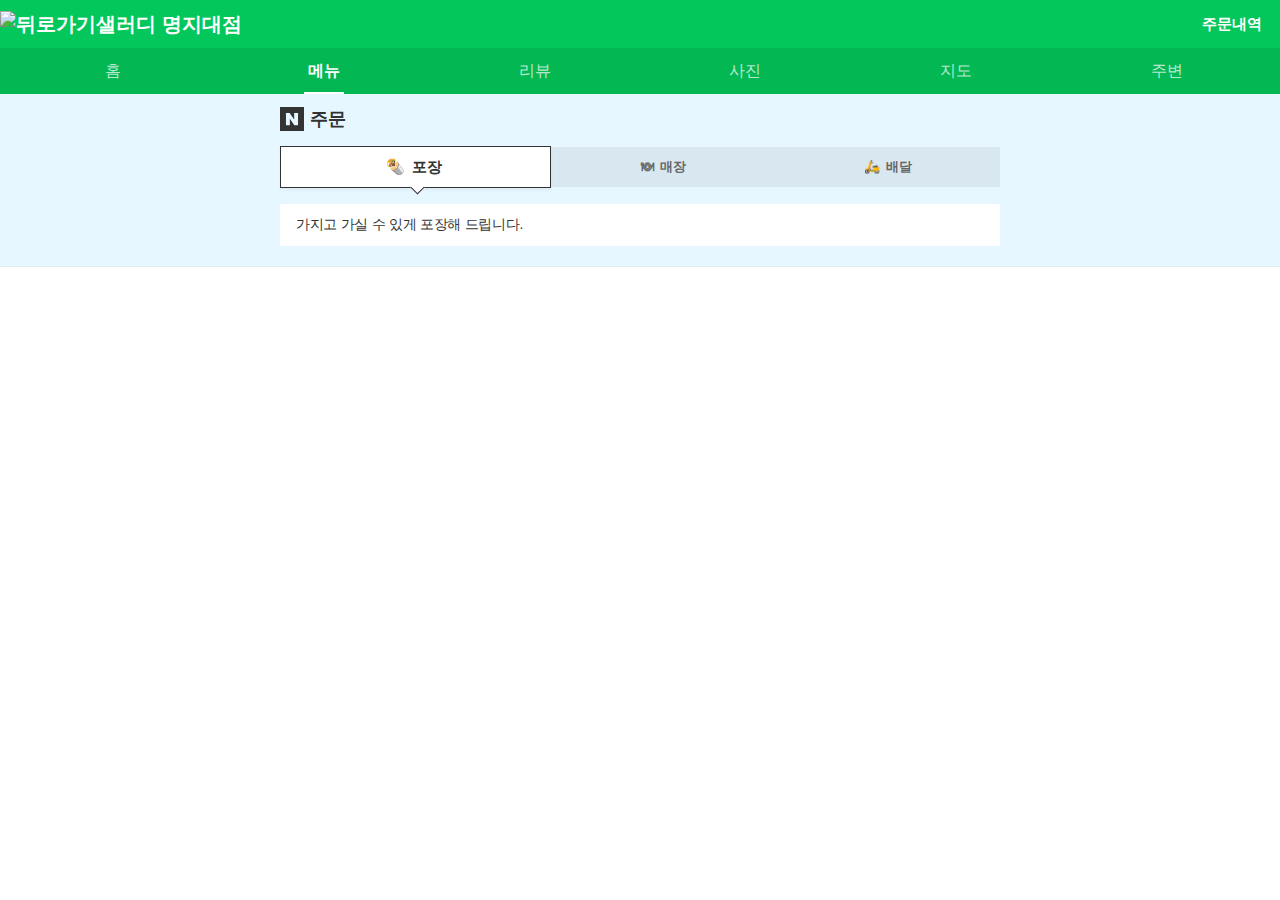
==== docs/index.html @ 297b605b "주문분류 page" ====
<!DOCTYPE html>
<html lang="en">
<head>
    <meta charset="UTF-8">
    <meta http-equiv="X-UA-Compatible" content="IE=edge">
    <meta name="viewport" content="width=device-width, initial-scale=1.0">
    <title>Naver Order</title>
    <link rel="stylesheet" href="../assets/css/styles.css">
</head>
<body>
    <div class="container">
        <!-- 고정헤더영역 -->
        <header class="header-area">
            <div class="place-header" role="banner">
                <h1 class="title">
                    <a href="#" class="link-back">
                        <img src="../assets/images/ico-back.svg" alt="뒤로가기">
                    </a>
                    샐러디 명지대점</h1>
                <a href="#" class="my-orders">주문내역</a>
            </div>
            <div class="place-tab scroll-x" role="tablist">
                <div class="tab-inner">
                    <a href="#" class="tab" role="tab"><span class="txt">홈</span></a>
                    <a href="#" class="tab is-active" role="tab"><span class="txt">메뉴</span></a>
                    <a href="#" class="tab" role="tab"><span class="txt">리뷰</span></a>
                    <a href="#" class="tab" role="tab"><span class="txt">사진</span></a>
                    <a href="#" class="tab" role="tab"><span class="txt">지도</span></a>
                    <a href="#" class="tab" role="tab"><span class="txt">주변</span></a>
                </div>
            </div>
        </header>
        <!-- // 고정헤더영역 -->

        <!-- 주문정보영역 -->
        <div class="order-info-area">
            <div class="common-inner">
                <div class="info-main">
                    <div class="info-main-title">
                        <div class="title">
                            <svg viewBox="0 0 18 18" class="ico-n-logo">
                                <path fill-rule="evenodd" fill="currentColor"
                                d="M18 0v18H0V0h18zM7.255 4.582H4.473v9.054h2.915V8.79l3.357 4.846h2.782V4.582h-2.915v4.846L7.255 4.582z">
                              </path>
                            </svg>
                            주문
                        </div>
                    </div>

                    <!-- 주문분류 -->
                    <div class="tab-switch-box" role="tablist">
                        <a href="#" class="tab-switch is-active" role="tab">🌯&nbsp;&nbsp;포장<img src="../assets/images/ico-check.svg" alt="" class="ico-check" aria-hidden="true"></a>
                        <a href="#" class="tab-switch" role="tab">🍽&nbsp;&nbsp;매장<img src="../assets/images/ico-check.svg" alt="" class="ico-check" aria-hidden="true"></a>
                        <a href="#" class="tab-switch" role="tab">🛵&nbsp;&nbsp;배달<img src="../assets/images/ico-check.svg" alt="" class="ico-check" aria-hidden="true"></a>
                    </div>

                    <div class="info-main-notice">
                        가지고 가실 수 있게 포장해 드립니다.
                    </div>
                    <div class="info-main-notice alert hidden">
                        <svg aria-hidden="true" class="ico-clock" viewBox="0 0 13 13" width="13" height="13" fill="none" xmlns="http://www.w3.org/2000/svg">
                            <path fill="currentColor" d="M6.5 0a6.5 6.5 0 110 13 6.5 6.5 0 010-13zm0 1a5.5 5.5 0 100 11 5.5 5.5 0 000-11zm.492 1.137v4.157l2.792 2.674-.692.722-3.1-2.97V2.137h1z"></path>
                        </svg>
                        지금은 주문을 받을 수 없습니다.
                    </div>

                        
                    </div>
                    <!-- // 주문 분류 -->
                </div>
            </div>
        </div>
        <!-- // 주문정보영역 -->
        
    </div>
    
    <div class="dimmed-layer hidden"></div>
    <!-- 주문타입선택팝업 -->
    <div class="order-type-popup hidden">
        <p class="title">어디서 드시나요?</p>
        <div class="type-list">
            <a href="#" class="type-item">
                <svg class="icon" xmlns="http://www.w3.org/2000/svg" viewBox="0 0 512 512" width="512" height="512">
                    <path fill="currentColor"
                    d="M232,359.6V264a8,8,0,0,0-8-8c-48.86,0-55.71,83.833-55.978,87.4a8,8,0,0,0,4.4,7.754L184,356.944v2.66l-6.2,62.008A24,24,0,0,0,201.68,448h12.64A24,24,0,0,0,238.2,421.612ZM184.549,339.33a175.605,175.605,0,0,1,7.365-33.019c6.148-18.091,14.226-29.1,24.086-32.853V352H200a8,8,0,0,0-4.422-7.155Zm35.7,90.038A7.91,7.91,0,0,1,214.32,432H201.68a8,8,0,0,1-7.961-8.8L199.24,368h17.52l5.521,55.2A7.908,7.908,0,0,1,220.252,429.368Z" />
                    <path fill="currentColor"
                    d="M488,8H424a8,8,0,0,0-8,8v8H248.982a43.35,43.35,0,0,0-20.7,5.278L149.959,72H56c-13.458,0-24,14.056-24,32,0,16.748,9.185,30.1,21.351,31.811l-36.068,122.1c-.032.109-.062.219-.09.328a40.073,40.073,0,0,0-1.193,9.7V496a8,8,0,0,0,8,8H384a8,8,0,0,0,8-8V268.608a39.933,39.933,0,0,0-1.626-11.287L357.042,143.993A43.281,43.281,0,0,0,399.881,104H416v16a8,8,0,0,0,8,8h64a8,8,0,0,0,8-8V16A8,8,0,0,0,488,8ZM48,104c0-9.767,4.738-16,8-16H284.687l-32,32H56C52.738,120,48,113.767,48,104ZM297.193,258.24a40.073,40.073,0,0,0-1.193,9.7V488H32V267.939a24.077,24.077,0,0,1,.679-5.668L69.978,136H238.213a35.245,35.245,0,0,0,51.9,45.826L328.6,151.889,297.283,257.912C297.251,258.021,297.221,258.131,297.193,258.24ZM344,467.314,364.686,488H323.314Zm31.025-205.475a23.947,23.947,0,0,1,.975,6.769V476.686l-24-24V280a8,8,0,0,0-16,0V452.687l-24,24V267.939a24.077,24.077,0,0,1,.679-5.668l31.3-105.976ZM416,88H396.773A12.788,12.788,0,0,0,384,100.773,27.258,27.258,0,0,1,356.773,128H337.107a11.282,11.282,0,0,0-6.892,2.365L280.288,169.2a19.226,19.226,0,0,1-25.4-28.771l54.768-54.769A8,8,0,0,0,304,72H183.374l52.571-28.676A27.3,27.3,0,0,1,248.982,40H416Zm64,24H432V24h48Z" />
                    <path fill="currentColor"
                    d="M160,264a8,8,0,0,0-16,0v24H128V264a8,8,0,0,0-16,0v24H96V264a8,8,0,0,0-16,0v32h.015a7.974,7.974,0,0,0,.83,3.578l15.019,30.039L89.245,422.29A24,24,0,0,0,113.184,448h13.632a24,24,0,0,0,23.939-25.71l-6.619-92.673,15.019-30.039a7.974,7.974,0,0,0,.83-3.578H160Zm-20.944,40-8,16H108.944l-8-16Zm-6.384,125.451A7.919,7.919,0,0,1,126.816,432H113.184a8,8,0,0,1-7.98-8.569L111.449,336h17.1l6.245,87.431A7.919,7.919,0,0,1,132.672,429.451Z" />
                </svg>
                <p class="desc">포장해서 가져갈게요</p>
                <span class="btn-selection">선택</span>        
            </a>
            <a href="#" class="type-item">
                <svg class="icon" height="637pt" viewBox="-20 -46 637.33396 637" width="637pt"
                    xmlns="http://www.w3.org/2000/svg">
                    <path fill="currentColor"
                        d="m587.648438 98.503906c-6.167969-.769531-11.789063 3.605469-12.558594 9.765625l-23.769532 190.148438h-87.714843l-11.589844-65.710938c-.945313-5.375-5.617187-9.296875-11.078125-9.296875h-283.75c-5.449219 0-10.117188 3.90625-11.074219 9.273438l-11.738281 65.726562h-88.191406l-23.769532-190.140625c-.769531-6.164062-6.394531-10.535156-12.558593-9.765625-6.164063.769532-10.539063 6.394532-9.7656252 12.558594l25.0000002 200c.703125 5.628906 5.488281 9.855469 11.160156 9.855469h20.054688l-23.652344 141.898437c-1.019532 6.128906 3.121094 11.921875 9.246094 12.949219 6.132812 1.019531 11.929687-3.121094 12.949218-9.25l24.269532-145.597656h51.25l-34.253907 191.769531c-.765625 4.269531.996094 8.601562 4.515625 11.125l.265625.191406c33.007813 23.65625 77.019531 25.097656 111.503907 3.644532 45.183593 21.308593 97.554687 21.207031 142.660156-.28125 20.160156 10.535156 42.503906 16.226562 65.25 16.621093.800781.015625 1.597656.019531 2.398437.019531 24.015625-.015624 47.660157-5.9375 68.847657-17.25l4.054687-2.167968c4.289063-2.296875 6.617187-7.085938 5.773437-11.875l-33.8125-191.796875h50.820313l24.265625 145.597656c.621094 4 3.34375 7.359375 7.128906 8.796875 3.789063 1.429688 8.050782.722656 11.167969-1.867188 3.113281-2.582031 4.605469-6.640624 3.894531-10.628906l-23.652344-141.898437h20.054688c5.675781 0 10.460938-4.226563 11.164062-9.855469l25-200c.769532-6.164062-3.605468-11.785156-9.765624-12.558594zm-221.085938 409.46875v-144.554687c0-6.210938-5.035156-11.25-11.25-11.25-6.210938 0-11.25 5.039062-11.25 11.25v144.238281c-38.445312 17.84375-82.800781 17.84375-121.25 0v-100.488281c0-6.210938-5.035156-11.25-11.25-11.25-6.210938 0-11.25 5.039062-11.25 11.25v101.488281c-24.6875 15.257812-55.804688 15.523438-80.746094.6875l47.039063-263.425781h264.894531l46.3125 262.625c-35.039062 17.617187-76.390625 17.40625-111.25-.570313zm0 0" />
                    <path fill="currentColor"
                        d="m217.5 208.914062h150c6.214844 0 11.25-5.035156 11.25-11.25-.058594-43.257812-32.113281-79.796874-75-85.488281v-10.507812c0-6.214844-5.035156-11.25-11.25-11.25-6.210938 0-11.25 5.035156-11.25 11.25v10.507812c-42.878906 5.691407-74.941406 42.230469-75 85.488281 0 6.214844 5.039062 11.25 11.25 11.25zm75-75c30.855469.046876 57.265625 22.140626 62.75 52.5h-125.5c5.488281-30.359374 31.894531-52.453124 62.75-52.5zm0 0" />
                    <path fill="currentColor"
                        d="m330 87.167969c6.214844 0 11.25-5.039063 11.25-11.25v-28.75c0-6.210938-5.035156-11.25-11.25-11.25-6.210938 0-11.25 5.039062-11.25 11.25v28.75c0 6.210937 5.039062 11.25 11.25 11.25zm0 0" />
                    <path fill="currentColor"
                        d="m278.75 65.917969c6.214844 0 11.25-5.039063 11.25-11.25v-45c0-6.210938-5.035156-11.25-11.25-11.25-6.210938 0-11.25 5.039062-11.25 11.25v45c0 6.210937 5.039062 11.25 11.25 11.25zm0 0" />
                    <path fill="currentColor"
                        d="m231.25 95.917969c6.214844 0 11.25-5.039063 11.25-11.25v-23.75c0-6.210938-5.035156-11.25-11.25-11.25-6.210938 0-11.25 5.039062-11.25 11.25v23.75c0 6.210937 5.039062 11.25 11.25 11.25zm0 0" />
                </svg>
                <p class="desc">매장에서 먹고갈게요</p>
                <span class="btn-selection">선택</span>        
            </a>
        </div>
    </div>
    <!-- // 주문타입선택팝업 -->
</body>
</html>
---- assets/css/styles.css ----
body {
  min-width: 320px;
  line-height: normal;
  font-size: 14px;
  color: #000;
  scroll-behavior: smooth;
  -webkit-font-smoothing: antialiased;
  -moz-osx-font-smoothing: grayscale;
}

body,
input,
textarea,
select,
table,
button,
code {
  font-family: -apple-system, BlinkMacSystemFont, helvetica, Apple SD Gothic Neo, sans-serif;
  font-size: 16px;
}

*,
*::before,
*::after {
  -webkit-box-sizing: border-box;
          box-sizing: border-box;
  margin: 0;
  padding: 0;
  -webkit-tap-highlight-color: rgba(0, 0, 0, 0);
}

.hidden,
[hidden] {
  display: none !important;
}

ul,
ol,
li {
  list-style: none;
}

a {
  color: inherit;
  cursor: pointer;
  text-decoration: none;
}

a:hover, a:focus {
  text-decoration: none;
}

button {
  border: 0;
  background-color: transparent;
  cursor: pointer;
}

button:disabled {
  cursor: not-allowed;
}

select,
input,
textarea,
button {
  -webkit-appearance: none;
}

input[type="number"] {
  -moz-appearance: textfield;
}

input:disabled {
  background-color: rgba(255, 255, 255, 0);
  cursor: not-allowed;
}

select {
  border: 0;
  background-color: transparent;
  cursor: pointer;
}

select::-ms-expand {
  display: none;
}

input,
textarea {
  font-size: inherit;
  border: 0;
}

input::-webkit-input-placeholder,
textarea::-webkit-input-placeholder {
  /* Chrome, Safari, Firefox */
  color: #444;
  opacity: 1;
}

input:-ms-input-placeholder,
textarea:-ms-input-placeholder {
  /* Chrome, Safari, Firefox */
  color: #444;
  opacity: 1;
}

input::-ms-input-placeholder,
textarea::-ms-input-placeholder {
  /* Chrome, Safari, Firefox */
  color: #444;
  opacity: 1;
}

input::placeholder,
textarea::placeholder {
  /* Chrome, Safari, Firefox */
  color: #444;
  opacity: 1;
}

input:-ms-input-placeholder,
textarea:-ms-input-placeholder {
  /* IE, Edge */
  color: #444;
  opacity: 1;
}

input[readonly]::-webkit-input-placeholder, input:disabled::-webkit-input-placeholder,
textarea[readonly]::-webkit-input-placeholder,
textarea:disabled::-webkit-input-placeholder {
  /* Chrome, Safari, Firefox */
  color: rgba(0, 0, 0, 0.2);
  opacity: 1;
}

input[readonly]:-ms-input-placeholder, input:disabled:-ms-input-placeholder,
textarea[readonly]:-ms-input-placeholder,
textarea:disabled:-ms-input-placeholder {
  /* Chrome, Safari, Firefox */
  color: rgba(0, 0, 0, 0.2);
  opacity: 1;
}

input[readonly]::-ms-input-placeholder, input:disabled::-ms-input-placeholder,
textarea[readonly]::-ms-input-placeholder,
textarea:disabled::-ms-input-placeholder {
  /* Chrome, Safari, Firefox */
  color: rgba(0, 0, 0, 0.2);
  opacity: 1;
}

input[readonly]::placeholder, input:disabled::placeholder,
textarea[readonly]::placeholder,
textarea:disabled::placeholder {
  /* Chrome, Safari, Firefox */
  color: rgba(0, 0, 0, 0.2);
  opacity: 1;
}

input[readonly]:-ms-input-placeholder, input:disabled:-ms-input-placeholder,
textarea[readonly]:-ms-input-placeholder,
textarea:disabled:-ms-input-placeholder {
  /* IE, Edge */
  color: rgba(0, 0, 0, 0.2);
  opacity: 1;
}

input::-ms-clear, input::-ms-reveal,
textarea::-ms-clear,
textarea::-ms-reveal {
  /* IE, Edge */
  display: none;
}

input::-webkit-inner-spin-button, input::-webkit-outer-spin-button,
textarea::-webkit-inner-spin-button,
textarea::-webkit-outer-spin-button {
  -webkit-appearance: none;
}

.screen-out {
  position: absolute;
  width: 0;
  height: 0;
  line-height: 0;
  overflow: hidden;
  text-indent: -9999px;
}

.scroll-x {
  overflow-x: auto;
  overflow-y: hidden;
  white-space: nowrap;
  -webkit-overflow-scrolling: touch;
  -ms-overflow-style: none;
  scrollbar-width: none;
}

.scroll-x::-webkit-scrollbar {
  display: none;
}

.dimmed-layer {
  position: fixed;
  top: 0;
  left: 0;
  right: 0;
  bottom: 0;
  background-color: rgba(0, 0, 0, 0.8);
  z-index: 9999;
}

.order-type-popup {
  position: fixed;
  bottom: 0;
  left: 0;
  right: 0;
  background-color: #fff;
  padding: 30px 0 40px;
  text-align: center;
  z-index: 10000;
  border-radius: 16px 16px 0px 0px;
}

.order-type-popup .title {
  font-size: 20px;
  font-weight: 700;
  color: #000;
}

.order-type-popup .type-list {
  display: -webkit-box;
  display: -ms-flexbox;
  display: flex;
  margin-top: 32px;
}

.order-type-popup .type-item {
  -webkit-box-flex: 1;
      -ms-flex: 1;
          flex: 1;
}

.order-type-popup .type-item + .type-item {
  border-left: 1px solid #f2f2f2;
}

.order-type-popup .icon {
  width: 100px;
  height: auto;
  color: #03c75a;
}

.order-type-popup .desc {
  margin-top: 8px;
  font-size: 15px;
  line-height: 1.5;
  font-weight: 600;
  color: #000;
}

.order-type-popup .btn-selection {
  display: inline-block;
  margin-top: 10px;
  padding: 6px 18px;
  font-size: 16px;
  font-weight: 700;
  border-radius: 28px;
  background-color: #424242;
  color: #fff;
}

.header-area {
  position: fixed;
  top: 0;
  left: 0;
  width: 100%;
  background-color: #03c75a;
  color: #fff;
  z-index: 5000;
}

.header-area .place-header {
  display: -webkit-box;
  display: -ms-flexbox;
  display: flex;
  -webkit-box-pack: justify;
      -ms-flex-pack: justify;
          justify-content: space-between;
  -webkit-box-align: center;
      -ms-flex-align: center;
          align-items: center;
  height: 48px;
}

.header-area .place-header .title {
  display: -webkit-box;
  display: -ms-flexbox;
  display: flex;
  -webkit-box-align: center;
      -ms-flex-align: center;
          align-items: center;
  font-size: 20px;
  font-weight: 600;
}

.header-area .place-header .link-back {
  display: -webkit-box;
  display: -ms-flexbox;
  display: flex;
}

.header-area .place-header .my-orders {
  padding-right: 18px;
  font-size: 15px;
  font-weight: 700;
}

.header-area .place-tab {
  display: -webkit-box;
  display: -ms-flexbox;
  display: flex;
  height: 46px;
  background-color: #03b753;
}

.header-area .place-tab .tab-inner {
  display: -webkit-box;
  display: -ms-flexbox;
  display: flex;
  -webkit-box-pack: justify;
      -ms-flex-pack: justify;
          justify-content: space-between;
  padding: 0 8px;
  -webkit-box-align: center;
      -ms-flex-align: center;
          align-items: center;
  width: 100%;
}

.header-area .place-tab .tab-inner .tab {
  -webkit-box-flex: 1;
      -ms-flex: 1;
          flex: 1;
  padding: 0 12px;
  font-size: 16px;
  text-align: center;
  opacity: 0.7;
}

.header-area .place-tab .tab-inner .tab.is-active {
  font-weight: 700;
  opacity: 1;
}

.header-area .place-tab .tab-inner .tab.is-active .txt::after {
  content: '';
  position: absolute;
  bottom: 0;
  left: 0;
  right: 0;
  height: 2px;
  background-color: #fff;
}

.header-area .place-tab .tab-inner .txt {
  position: relative;
  display: inline-block;
  padding: 0px 4px;
  line-height: 46px;
}

.order-info-area {
  padding: 10px 18px 20px;
  border-bottom: 1px solid rgba(0, 0, 0, 0.04);
  background-color: #e7f7ff;
}

.order-info-area .info-main-title {
  line-height: 30px;
}

.order-info-area .title {
  display: -webkit-box;
  display: -ms-flexbox;
  display: flex;
  -webkit-box-align: center;
      -ms-flex-align: center;
          align-items: center;
  font-size: 18px;
  font-weight: 700;
  letter-spacing: -0.3px;
  color: #333;
}

.order-info-area .title .ico-n-logo {
  margin-right: 6px;
  width: 24px;
  height: 24px;
}

.order-info-area .tab-switch-box {
  display: -webkit-box;
  display: -ms-flexbox;
  display: flex;
  -webkit-box-align: center;
      -ms-flex-align: center;
          align-items: center;
  margin-top: 12px;
}

.order-info-area .tab-switch-box .tab-switch {
  -webkit-box-flex: 1;
      -ms-flex: 1;
          flex: 1;
  background-color: rgba(0, 0, 0, 0.06);
  line-height: 40px;
  font-size: 13px;
  font-weight: 700;
  color: #666;
  text-align: center;
  letter-spacing: -0.3px;
}

.order-info-area .tab-switch-box .tab-switch.is-active {
  position: relative;
  -webkit-box-flex: 1.2;
      -ms-flex-positive: 1.2;
          flex-grow: 1.2;
  border: 1px solid #333;
  background-color: #fff;
  font-size: 15px;
  color: #333;
  -webkit-box-shadow: 0 2px 3px 0 rgba(0, 0, 0, 0.05);
          box-shadow: 0 2px 3px 0 rgba(0, 0, 0, 0.05);
}

.order-info-area .tab-switch-box .tab-switch.is-active::after {
  content: '';
  position: absolute;
  bottom: -9px;
  width: 10px;
  height: 10px;
  border: 1px solid;
  border-width: 0 1px 1px 0;
  -webkit-transform: rotate(45deg) translateX(-50%);
          transform: rotate(45deg) translateX(-50%);
  left: 50%;
  background-color: #fff;
}

.order-info-area .tab-switch-box .tab-switch.is-active .ico-check {
  display: inline-block;
  vertical-align: middle;
  margin-left: 4px;
}

.order-info-area .tab-switch-box .ico-check {
  display: none;
}

.info-main-notice {
  display: -webkit-box;
  display: -ms-flexbox;
  display: flex;
  -webkit-box-align: center;
      -ms-flex-align: center;
          align-items: center;
  margin-top: 16px;
  padding: 12px 16px;
  border-radius: 2px;
  background-color: #fff;
  font-size: 14px;
  letter-spacing: -0.3px;
  color: #333;
}

.info-main-notice.alert {
  color: #ff3d3b;
  font-weight: 700;
}

.info-main-notice .ico-clock {
  margin-right: 6px;
}

.container {
  padding-top: 94px;
}

.common-inner {
  margin: 0 auto;
  max-width: 720px;
}
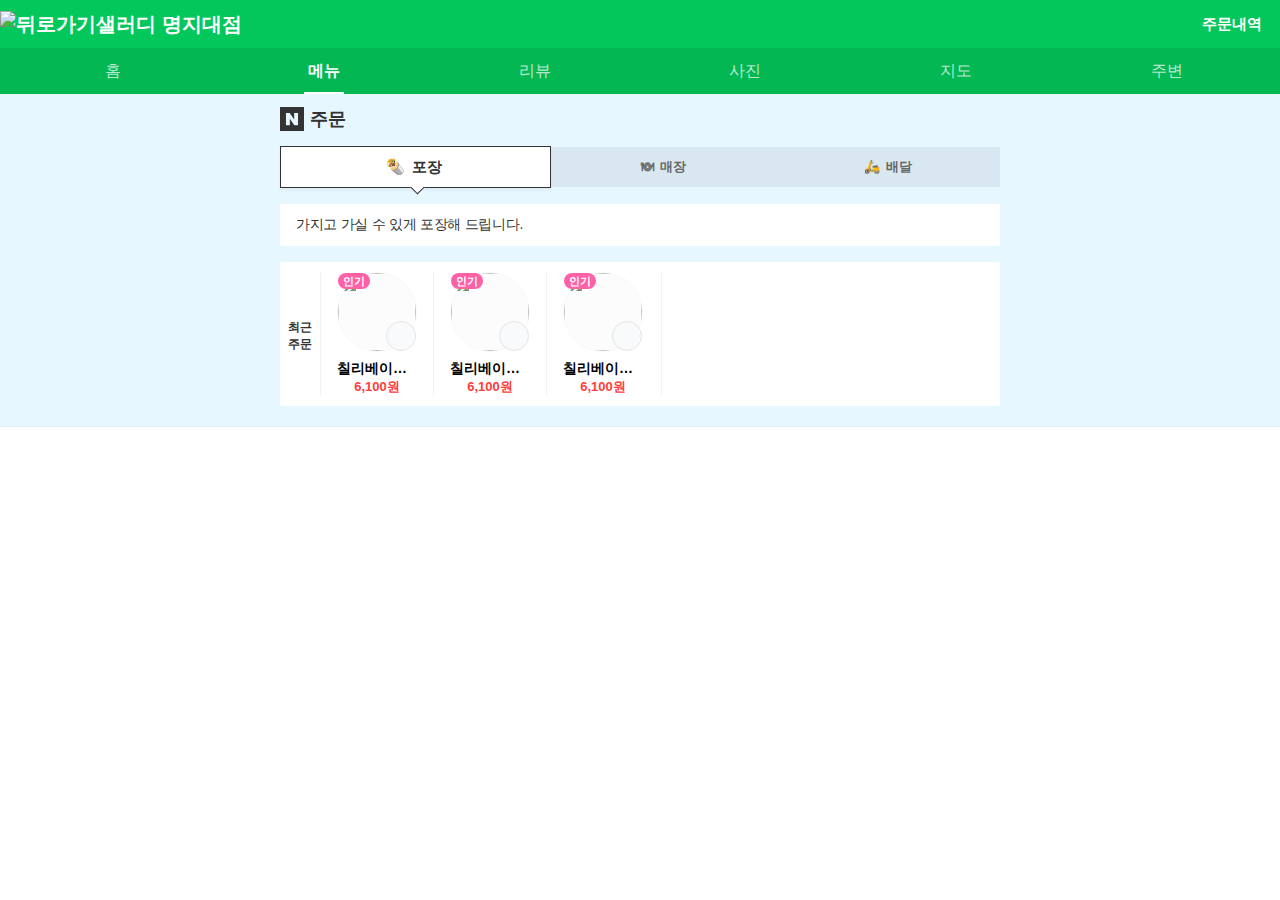
==== commit 56a6448c: "최근 주문 영역" ====
--- a/docs/index.html
+++ b/docs/index.html
@@ -64,9 +64,49 @@
                         지금은 주문을 받을 수 없습니다.
                     </div>
 
-                        
+                    <!-- 최근 주문 내역 -->
+                    <div class="recent-order-area">
+                        <div class="recent-title">
+                            <img src="../assets/images/ico-clock.svg" alt="" class="ico-clock">최근<br>주문
+                        </div>
+                        <div class="recent-menu-area scroll-x">
+                            <ul class="recent-menu-list">
+                                <li class="recent-menu-item is-ordered">
+                                    <div class="menu-image-area">
+                                        <span class="badge-popular">인기</span>
+                                        <img src="https://via.placeholder.com/80" alt="" class="menu-img">
+                                        <span class="badge-cart">
+                                            <img src="../assets//images/ico-cart.svg" alt="" class="ico-cart">
+                                        </span>
+                                    </div>
+                                    <p class="menu-name">칠리베이컨 웜볼ㅇㅇㅇㅇㅇㅇㅇㅇ</p>
+                                    <p class="menu-price">6,100원</p>
+                                </li>
+                                <li class="recent-menu-item is-ordered">
+                                    <div class="menu-image-area">
+                                        <span class="badge-popular">인기</span>
+                                        <img src="https://via.placeholder.com/80" alt="" class="menu-img">
+                                        <span class="badge-cart">
+                                            <img src="../assets//images/ico-cart.svg" alt="" class="ico-cart">
+                                        </span>
+                                    </div>
+                                    <p class="menu-name">칠리베이컨 웜볼</p>
+                                    <p class="menu-price">6,100원</p>
+                                </li>
+                                <li class="recent-menu-item is-ordered">
+                                    <div class="menu-image-area">
+                                        <span class="badge-popular">인기</span>
+                                        <img src="https://via.placeholder.com/80" alt="" class="menu-img">
+                                        <span class="badge-cart">
+                                            <img src="../assets//images/ico-cart.svg" alt="" class="ico-cart">
+                                        </span>
+                                    </div>
+                                    <p class="menu-name">칠리베이컨 웜볼</p>
+                                    <p class="menu-price">6,100원</p>
+                                </li>
+                            </ul>
+                        </div>
                     </div>
-                    <!-- // 주문 분류 -->
                 </div>
             </div>
         </div>
--- a/assets/css/styles.css
+++ b/assets/css/styles.css
@@ -494,3 +494,126 @@
   margin: 0 auto;
   max-width: 720px;
 }
+
+.recent-order-area {
+  display: -webkit-box;
+  display: -ms-flexbox;
+  display: flex;
+  margin-top: 16px;
+  padding: 10px 0;
+  border-radius: 2px;
+  background-color: #fff;
+}
+
+.recent-order-area .recent-title {
+  display: -webkit-box;
+  display: -ms-flexbox;
+  display: flex;
+  -webkit-box-orient: vertical;
+  -webkit-box-direction: normal;
+      -ms-flex-direction: column;
+          flex-direction: column;
+  -ms-flex-negative: 0;
+      flex-shrink: 0;
+  -webkit-box-pack: center;
+      -ms-flex-pack: center;
+          justify-content: center;
+  -webkit-box-align: center;
+      -ms-flex-align: center;
+          align-items: center;
+  padding: 8px;
+  border-right: 1px solid #f2f2f2;
+  line-height: 1.42;
+  font-size: 12px;
+  font-weight: 700;
+  color: #333;
+}
+
+.recent-order-area .recent-title .ico-clock {
+  margin-bottom: 4px;
+  width: 14px;
+}
+
+.recent-order-area .recent-menu-list {
+  display: -webkit-box;
+  display: -ms-flexbox;
+  display: flex;
+}
+
+.recent-order-area .recent-menu-item {
+  -webkit-box-sizing: content-box;
+          box-sizing: content-box;
+  padding-left: 16px;
+  width: 80px;
+  text-align: center;
+}
+
+.recent-order-area .recent-menu-item.is-ordered {
+  padding-right: 16px;
+  border-right: 1px solid #f2f2f2;
+}
+
+.recent-order-area .recent-menu-item:last-child {
+  padding-right: 18px;
+}
+
+.recent-order-area .menu-image-area {
+  position: relative;
+  width: 80px;
+  height: 80px;
+  border: 1px solid #f9f9f9;
+  border-radius: 100%;
+  background-color: rgba(0, 0, 0, 0.01);
+}
+
+.recent-order-area .badge-popular {
+  position: absolute;
+  top: 0;
+  left: 0;
+  padding: 0 5px;
+  border-radius: 10px;
+  line-height: 16px;
+  font-weight: 700;
+  background-color: #ff61a7;
+  color: #fff;
+  font-size: 11px;
+}
+
+.recent-order-area .menu-img {
+  width: 100%;
+  height: 100%;
+  border-radius: 100%;
+}
+
+.recent-order-area .badge-cart {
+  position: absolute;
+  bottom: 0;
+  right: 0;
+  padding: 6px;
+  border: 1px solid #e5e5e5;
+  border-radius: 100%;
+  display: -webkit-box;
+  display: -ms-flexbox;
+  display: flex;
+  background-color: #f8fafb;
+}
+
+.recent-order-area .ico-cart {
+  width: 16px;
+  height: 16px;
+}
+
+.recent-order-area .menu-name {
+  margin-top: 8px;
+  font-weight: 600;
+  font-size: 14px;
+  text-overflow: ellipsis;
+  white-space: nowrap;
+  overflow: hidden;
+}
+
+.recent-order-area .menu-price {
+  font-size: 13px;
+  font-weight: 700;
+  color: #ff3d3b;
+}
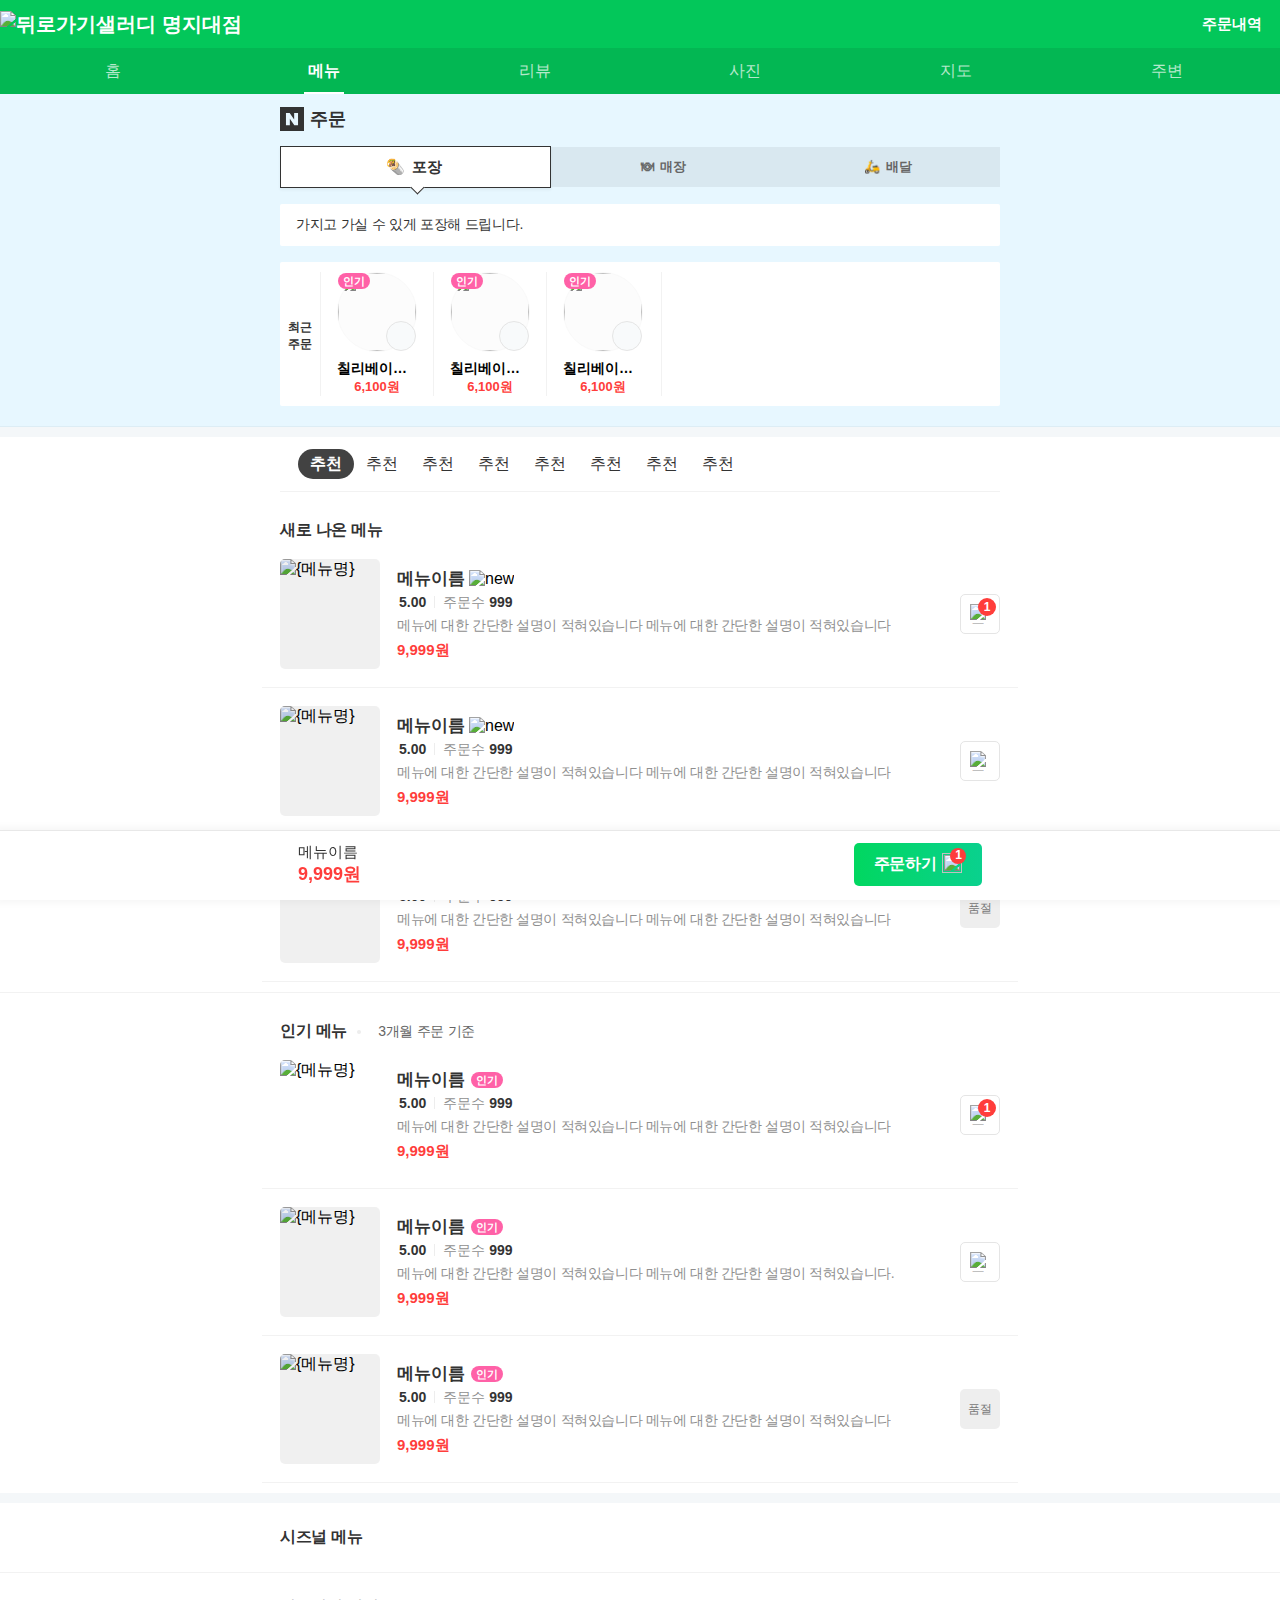
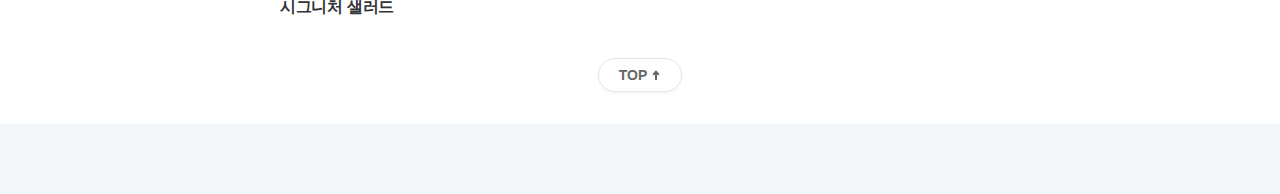
==== commit 0155706f: "담은메뉴영역 & go-to-top btn" ====
--- a/docs/index.html
+++ b/docs/index.html
@@ -111,7 +111,373 @@
             </div>
         </div>
         <!-- // 주문정보영역 -->
-        
+
+        <!-- 메뉴카테고리영역 -->
+        <div class="menu-category-area">
+            <div class="common-inner">
+                <ul class="category-list scroll-x">
+                    <li class="category-item"><a href="#" class="category-tab is-active">추천</a></li>
+                    <li class="category-item"><a href="#" class="category-tab">추천</a></li>
+                    <li class="category-item"><a href="#" class="category-tab">추천</a></li>
+                    <li class="category-item"><a href="#" class="category-tab">추천</a></li>
+                    <li class="category-item"><a href="#" class="category-tab">추천</a></li>
+                    <li class="category-item"><a href="#" class="category-tab">추천</a></li>
+                    <li class="category-item"><a href="#" class="category-tab">추천</a></li>
+                    <li class="category-item"><a href="#" class="category-tab">추천</a></li>
+                </ul>
+            </div>
+        </div>
+        <!-- // 메뉴카테고리영역 -->
+
+        <!-- 메뉴리스트영역 -->
+        <div class="menu-list-area new">
+            <div class="common-inner">
+                <div class="menu-category">
+                    <p class="title">새로 나온 메뉴</p>
+                </div>
+                <ul class="menu-list">
+                    <li class="menu-item">
+                        <a href="./detail.html" class="menu-detail">
+                            <div class="menu-img-area">
+                                <img src="https://via.placeholder.com/100x110/ffffff/0000000" alt="{메뉴명}" class="menu-img" width="100" height="110">
+                            </div>
+                            <div class="menu-info-area">
+                                <p class="menu-name-group">
+                                    <span class="menu-name">메뉴이름</span>
+                                    <img src="../assets/images/ico-new.svg" alt="new" class="ico-new">
+                                </p>
+                                <div class="menu-info-group">
+                                    <span class="menu-grade"><img class="ico-star" src="../assets/images/ico-star.svg" alt="">5.00</span>
+                                    <span class="menu-number-of-order">주문수<em>999</em></span>
+                                </div>
+                                <p class="menu-desc">메뉴에 대한 간단한 설명이 적혀있습니다 메뉴에 대한 간단한 설명이 적혀있습니다</p>
+                                <p class="menu-price">9,999원</p>
+                            </div>
+                        </a>
+                        <a href="#" class="btn-cart">
+                            <img class="ico-cart" src="../assets/images/ico-cart-fill-green.svg" alt="주문하기">
+                            <span class="num">1</span>
+                        </a>
+                    </li>
+
+                    <li class="menu-item">
+                        <a href="./detail.html" class="menu-detail">
+                            <div class="menu-img-area">
+                                <img src="https://via.placeholder.com/100x110/ffffff/0000000" alt="{메뉴명}" class="menu-img" width="100" height="110">
+                            </div>
+                            <div class="menu-info-area">
+                                <p class="menu-name-group">
+                                    <span class="menu-name">메뉴이름</span>
+                                    <img src="../assets/images/ico-new.svg" alt="new" class="ico-new">
+                                </p>
+                                <div class="menu-info-group">
+                                    <span class="menu-grade"><img class="ico-star" src="../assets/images/ico-star.svg" alt="">5.00</span>
+                                    <span class="menu-number-of-order">주문수<em>999</em></span>
+                                </div>
+                                <p class="menu-desc">메뉴에 대한 간단한 설명이 적혀있습니다 메뉴에 대한 간단한 설명이 적혀있습니다</p>
+                                <p class="menu-price">9,999원</p>
+                            </div>
+                        </a>
+                        <a href="#" class="btn-cart">
+                            <img class="ico-cart" src="../assets/images/ico-cart.svg" alt="주문하기">
+                        </a>
+                    </li>
+
+                    <li class="menu-item">
+                        <a href="./detail.html" class="menu-detail">
+                            <div class="menu-img-area">
+                                <img src="https://via.placeholder.com/100x110/ffffff/0000000" alt="{메뉴명}" class="menu-img" width="100" height="110">
+                            </div>
+                            <div class="menu-info-area">
+                                <p class="menu-name-group">
+                                    <span class="menu-name">메뉴이름</span>
+                                    <img src="../assets/images/ico-new.svg" alt="new" class="ico-new">
+                                </p>
+                                <div class="menu-info-group">
+                                    <span class="menu-grade"><img class="ico-star" src="../assets/images/ico-star.svg" alt="">5.00</span>
+                                    <span class="menu-number-of-order">주문수<em>999</em></span>
+                                </div>
+                                <p class="menu-desc">메뉴에 대한 간단한 설명이 적혀있습니다 메뉴에 대한 간단한 설명이 적혀있습니다</p>
+                                <p class="menu-price">9,999원</p>
+                            </div>
+                        </a>
+                        <a href="#" class="btn-cart disabled">
+                            품절
+                        </a>
+                    </li>
+                </ul>
+            </div>
+        </div>
+
+        <div class="menu-list-area popular">
+            <div class="common-inner">
+                <div class="menu-category">
+                    <div class="title-area">
+                        <p class="title">인기 메뉴</p>
+                        <div class="period">
+                            <img src="../assets/images/ico-period.svg" alt="">
+                            3개월 주문 기준
+                        </div>
+                    </div>
+                </div>
+                <ul class="menu-list">
+                    <li class="menu-item">
+                        <a href="./detail.html" class="menu-detail">
+                            <div class="menu-img-area no-img">
+                                <img src="https://via.placeholder.com/100x110/ffffff/0000000" alt="{메뉴명}" class="menu-img" width="100" height="110">
+                            </div>
+                            <div class="menu-info-area">
+                                <p class="menu-name-group">
+                                    <span class="menu-name">메뉴이름</span>
+                                    <span class="badge-popular">인기</span>
+                                </p>
+                                <div class="menu-info-group">
+                                    <span class="menu-grade"><img class="ico-star" src="../assets/images/ico-star.svg" alt="">5.00</span>
+                                    <span class="menu-number-of-order">주문수<em>999</em></span>
+                                </div>
+                                <p class="menu-desc">메뉴에 대한 간단한 설명이 적혀있습니다 메뉴에 대한 간단한 설명이 적혀있습니다</p>
+                                <p class="menu-price">9,999원</p>
+                            </div>
+                        </a>
+                        <a href="#" class="btn-cart">
+                            <img class="ico-cart" src="../assets/images/ico-cart-fill-green.svg" alt="주문하기">
+                            <span class="num">1</span>
+                        </a>
+                    </li>
+
+                    <li class="menu-item">
+                        <a href="./detail.html" class="menu-detail">
+                            <div class="menu-img-area">
+                                <img src="https://via.placeholder.com/100x110/ffffff/0000000" alt="{메뉴명}" class="menu-img" width="100" height="110">
+                            </div>
+                            <div class="menu-info-area">
+                                <p class="menu-name-group">
+                                    <span class="menu-name">메뉴이름</span>
+                                    <span class="badge-popular">인기</span>
+                                </p>
+                                <div class="menu-info-group">
+                                    <span class="menu-grade"><img class="ico-star" src="../assets/images/ico-star.svg" alt="">5.00</span>
+                                    <span class="menu-number-of-order">주문수<em>999</em></span>
+                                </div>
+                                <p class="menu-desc">메뉴에 대한 간단한 설명이 적혀있습니다 메뉴에 대한 간단한 설명이 적혀있습니다.</p>
+                                <p class="menu-price">9,999원</p>
+                            </div>
+                        </a>
+                        <a href="#" class="btn-cart">
+                            <img class="ico-cart" src="../assets/images/ico-cart.svg" alt="주문하기">
+                        </a>
+                    </li>
+
+                    <li class="menu-item">
+                        <a href="./detail.html" class="menu-detail">
+                            <div class="menu-img-area">
+                                <img src="https://via.placeholder.com/100x110/ffffff/0000000" alt="{메뉴명}" class="menu-img" width="100" height="110">
+                            </div>
+                            <div class="menu-info-area">
+                                <p class="menu-name-group">
+                                    <span class="menu-name">메뉴이름</span>
+                                    <span class="badge-popular">인기</span>
+                                </p>
+                                <div class="menu-info-group">
+                                    <span class="menu-grade"><img class="ico-star" src="../assets/images/ico-star.svg" alt="">5.00</span>
+                                    <span class="menu-number-of-order">주문수<em>999</em></span>
+                                </div>
+                                <p class="menu-desc">메뉴에 대한 간단한 설명이 적혀있습니다 메뉴에 대한 간단한 설명이 적혀있습니다</p>
+                                <p class="menu-price">9,999원</p>
+                            </div>
+                        </a>
+                        <a href="#" class="btn-cart disabled">
+                            품절
+                        </a>
+                    </li>
+                </ul>
+            </div>
+        </div>
+
+        <div class="menu-list-area is-closed">
+            <div class="common-inner">
+                <div class="menu-category">
+                    <p class="title">시즈널 메뉴</p>
+                    <button class="btn-toggle"><img class="ico-arrow" src="../assets/images/ico-arrow.svg" alt=""></button>
+                </div>
+                <ul class="menu-list">
+                    <li class="menu-item">
+                        <a href="./detail.html" class="menu-detail">
+                            <div class="menu-img-area">
+                                <img src="https://via.placeholder.com/100x110/ffffff/0000000" alt="{메뉴명}" class="menu-img" width="100" height="110">
+                            </div>
+                            <div class="menu-info-area">
+                                <p class="menu-name-group">
+                                    <span class="menu-name">메뉴이름</span>
+                                    <img src="../assets/images/ico-new.svg" alt="new" class="ico-new">
+                                </p>
+                                <div class="menu-info-group">
+                                    <span class="menu-grade"><img class="ico-star" src="../assets/images/ico-star.svg" alt="">5.00</span>
+                                    <span class="menu-number-of-order">주문수<em>999</em></span>
+                                </div>
+                                <p class="menu-desc">메뉴에 대한 간단한 설명이 적혀있습니다 메뉴에 대한 간단한 설명이 적혀있습니다</p>
+                                <p class="menu-price">9,999원</p>
+                            </div>
+                        </a>
+                        <a href="#" class="btn-cart">
+                            <img class="ico-cart" src="../assets/images/ico-cart-fill-green.svg" alt="주문하기">
+                            <span class="num">1</span>
+                        </a>
+                    </li>
+
+                    <li class="menu-item">
+                        <a href="./detail.html" class="menu-detail">
+                            <div class="menu-img-area">
+                                <img src="https://via.placeholder.com/100x110/ffffff/0000000" alt="{메뉴명}" class="menu-img" width="100" height="110">
+                            </div>
+                            <div class="menu-info-area">
+                                <p class="menu-name-group">
+                                    <span class="menu-name">메뉴이름</span>
+                                    <img src="../assets/images/ico-new.svg" alt="new" class="ico-new">
+                                </p>
+                                <div class="menu-info-group">
+                                    <span class="menu-grade"><img class="ico-star" src="../assets/images/ico-star.svg" alt="">5.00</span>
+                                    <span class="menu-number-of-order">주문수<em>999</em></span>
+                                </div>
+                                <p class="menu-desc">메뉴에 대한 간단한 설명이 적혀있습니다 메뉴에 대한 간단한 설명이 적혀있습니다</p>
+                                <p class="menu-price">9,999원</p>
+                            </div>
+                        </a>
+                        <a href="#" class="btn-cart">
+                            <img class="ico-cart" src="../assets/images/ico-cart.svg" alt="주문하기">
+                        </a>
+                    </li>
+
+                    <li class="menu-item">
+                        <a href="./detail.html" class="menu-detail">
+                            <div class="menu-img-area">
+                                <img src="https://via.placeholder.com/100x110/ffffff/0000000" alt="{메뉴명}" class="menu-img" width="100" height="110">
+                            </div>
+                            <div class="menu-info-area">
+                                <p class="menu-name-group">
+                                    <span class="menu-name">메뉴이름</span>
+                                    <img src="../assets/images/ico-new.svg" alt="new" class="ico-new">
+                                </p>
+                                <div class="menu-info-group">
+                                    <span class="menu-grade"><img class="ico-star" src="../assets/images/ico-star.svg" alt="">5.00</span>
+                                    <span class="menu-number-of-order">주문수<em>999</em></span>
+                                </div>
+                                <p class="menu-desc">메뉴에 대한 간단한 설명이 적혀있습니다 메뉴에 대한 간단한 설명이 적혀있습니다</p>
+                                <p class="menu-price">9,999원</p>
+                            </div>
+                        </a>
+                        <a href="#" class="btn-cart disabled">
+                            품절
+                        </a>
+                    </li>
+                </ul>
+            </div>
+        </div>
+
+        <div class="menu-list-area is-closed">
+            <div class="common-inner">
+                <div class="menu-category">
+                    <p class="title">시그니처 샐러드</p>
+                    <button class="btn-toggle"><img class="ico-arrow" src="../assets/images/ico-arrow.svg" alt=""></button>
+                </div>
+                <ul class="menu-list">
+                    <li class="menu-item">
+                        <a href="./detail.html" class="menu-detail">
+                            <div class="menu-img-area">
+                                <img src="https://via.placeholder.com/100x110/ffffff/0000000" alt="{메뉴명}" class="menu-img" width="100" height="110">
+                            </div>
+                            <div class="menu-info-area">
+                                <p class="menu-name-group">
+                                    <span class="menu-name">메뉴이름</span>
+                                    <img src="../assets/images/ico-new.svg" alt="new" class="ico-new">
+                                </p>
+                                <div class="menu-info-group">
+                                    <span class="menu-grade"><img class="ico-star" src="../assets/images/ico-star.svg" alt="">5.00</span>
+                                    <span class="menu-number-of-order">주문수<em>999</em></span>
+                                </div>
+                                <p class="menu-desc">메뉴에 대한 간단한 설명이 적혀있습니다 메뉴에 대한 간단한 설명이 적혀있습니다</p>
+                                <p class="menu-price">9,999원</p>
+                            </div>
+                        </a>
+                        <a href="#" class="btn-cart">
+                            <img class="ico-cart" src="../assets/images/ico-cart-fill-green.svg" alt="주문하기">
+                            <span class="num">1</span>
+                        </a>
+                    </li>
+
+                    <li class="menu-item">
+                        <a href="./detail.html" class="menu-detail">
+                            <div class="menu-img-area">
+                                <img src="https://via.placeholder.com/100x110/ffffff/0000000" alt="{메뉴명}" class="menu-img" width="100" height="110">
+                            </div>
+                            <div class="menu-info-area">
+                                <p class="menu-name-group">
+                                    <span class="menu-name">메뉴이름</span>
+                                    <img src="../assets/images/ico-new.svg" alt="new" class="ico-new">
+                                </p>
+                                <div class="menu-info-group">
+                                    <span class="menu-grade"><img class="ico-star" src="../assets/images/ico-star.svg" alt="">5.00</span>
+                                    <span class="menu-number-of-order">주문수<em>999</em></span>
+                                </div>
+                                <p class="menu-desc">메뉴에 대한 간단한 설명이 적혀있습니다 메뉴에 대한 간단한 설명이 적혀있습니다</p>
+                                <p class="menu-price">9,999원</p>
+                            </div>
+                        </a>
+                        <a href="#" class="btn-cart">
+                            <img class="ico-cart" src="../assets/images/ico-cart.svg" alt="주문하기">
+                        </a>
+                    </li>
+
+                    <li class="menu-item">
+                        <a href="./detail.html" class="menu-detail">
+                            <div class="menu-img-area">
+                                <img src="https://via.placeholder.com/100x110/ffffff/0000000" alt="{메뉴명}" class="menu-img" width="100" height="110">
+                            </div>
+                            <div class="menu-info-area">
+                                <p class="menu-name-group">
+                                    <span class="menu-name">메뉴이름</span>
+                                    <img src="../assets/images/ico-new.svg" alt="new" class="ico-new">
+                                </p>
+                                <div class="menu-info-group">
+                                    <span class="menu-grade"><img class="ico-star" src="../assets/images/ico-star.svg" alt="">5.00</span>
+                                    <span class="menu-number-of-order">주문수<em>999</em></span>
+                                </div>
+                                <p class="menu-desc">메뉴에 대한 간단한 설명이 적혀있습니다 메뉴에 대한 간단한 설명이 적혀있습니다</p>
+                                <p class="menu-price">9,999원</p>
+                            </div>
+                        </a>
+                        <a href="#" class="btn-cart disabled">
+                            품절
+                        </a>
+                    </li>
+                </ul>
+            </div>
+        </div>
+        <!-- // 메뉴리스트영역 -->
+
+        <!-- 담은메뉴영역 -->
+        <div class="order-box-area">
+            <div class="common-inner">
+                <div>
+                    <p class="menu-name">메뉴이름</p>
+                    <p class="menu-price">9,999원</p>
+                </div>
+                <a href="./order.html" class="btn-order">
+                    <span class="txt">주문하기</span>
+                    <span class="icon">
+                        <img src="../assets/images/ico-cart-fill.svg" alt="" aria-hidden="true" class="ico-cart">
+                        <span class="num">1</span>
+                    </span>
+                </a>
+            </div>
+        </div>
+        <!-- // 담은메뉴영역 -->
+
+        <!-- 맨위로 -->
+        <div class="go-to-top">
+            <a href="#" class="link">Top<i class="ico-up"></i></a>
+        </div>
+        <!-- // 맨위로 -->
     </div>
     
     <div class="dimmed-layer hidden"></div>
--- a/assets/css/styles.css
+++ b/assets/css/styles.css
@@ -486,15 +486,6 @@
   margin-right: 6px;
 }
 
-.container {
-  padding-top: 94px;
-}
-
-.common-inner {
-  margin: 0 auto;
-  max-width: 720px;
-}
-
 .recent-order-area {
   display: -webkit-box;
   display: -ms-flexbox;
@@ -617,3 +608,506 @@
   font-weight: 700;
   color: #ff3d3b;
 }
+
+.menu-category-area {
+  position: -webkit-sticky;
+  position: sticky;
+  top: 94px;
+  margin-top: 10px;
+  background-color: #fff;
+  z-index: 5500;
+}
+
+.menu-category-area .common-inner {
+  border-bottom: 1px solid #f2f2f2;
+  position: relative;
+}
+
+.menu-category-area .common-inner::before {
+  position: absolute;
+  content: '';
+  top: 0;
+  left: 0;
+  width: 18px;
+  height: 100%;
+  pointer-events: none;
+  z-index: 1;
+  background-image: -webkit-gradient(linear, left top, right top, color-stop(25%, #fff), to(rgba(255, 255, 255, 0)));
+  background-image: linear-gradient(to right, #fff 25%, rgba(255, 255, 255, 0));
+}
+
+.menu-category-area .common-inner::after {
+  position: absolute;
+  content: '';
+  top: 0;
+  right: 0;
+  width: 18px;
+  height: 100%;
+  pointer-events: none;
+  z-index: 1;
+  background-image: -webkit-gradient(linear, right top, left top, from(#fff), to(rgba(255, 255, 255, 0)));
+  background-image: linear-gradient(to left, #fff, rgba(255, 255, 255, 0));
+}
+
+.menu-category-area .category-list {
+  display: -webkit-box;
+  display: -ms-flexbox;
+  display: flex;
+  -webkit-box-align: center;
+      -ms-flex-align: center;
+          align-items: center;
+  height: 54px;
+}
+
+.menu-category-area .category-item:first-child {
+  padding-left: 18px;
+}
+
+.menu-category-area .category-item:last-child {
+  padding-right: 18px;
+}
+
+.menu-category-area .category-tab {
+  display: -webkit-box;
+  display: -ms-flexbox;
+  display: flex;
+  -webkit-box-align: center;
+      -ms-flex-align: center;
+          align-items: center;
+  padding: 0 12px;
+  font-size: 16px;
+  height: 30px;
+  color: #333;
+  border-radius: 15px;
+}
+
+.menu-category-area .category-tab.is-active {
+  background-color: #424242;
+  font-weight: 700;
+  color: #fff;
+}
+
+.menu-list-area {
+  padding: 28px 18px 10px;
+  background-color: #fff;
+}
+
+.menu-list-area:not(.new):not(.popular) {
+  margin-top: 10px;
+}
+
+.menu-list-area.new {
+  border-bottom: 1px solid #f2f2f2;
+}
+
+.menu-list-area.is-closed {
+  padding: 24px 18px;
+}
+
+.menu-list-area.is-closed .ico-arrow {
+  -webkit-transform: rotate(180deg);
+          transform: rotate(180deg);
+}
+
+.menu-list-area.is-closed + .is-closed {
+  margin-top: 0;
+  border-top: 1px solid #f2f2f2;
+}
+
+.menu-list-area.is-closed .menu-list {
+  display: none;
+}
+
+.menu-list-area .menu-category {
+  display: -webkit-box;
+  display: -ms-flexbox;
+  display: flex;
+  -webkit-box-pack: justify;
+      -ms-flex-pack: justify;
+          justify-content: space-between;
+  -webkit-box-align: center;
+      -ms-flex-align: center;
+          align-items: center;
+}
+
+.menu-list-area .title-area {
+  display: -webkit-box;
+  display: -ms-flexbox;
+  display: flex;
+  -webkit-box-align: center;
+      -ms-flex-align: center;
+          align-items: center;
+}
+
+.menu-list-area .title {
+  -moz-tab-size: 19px;
+    -o-tab-size: 19px;
+       tab-size: 19px;
+  font-weight: 700;
+  color: #333;
+  letter-spacing: -0.3px;
+}
+
+.menu-list-area .period {
+  font-size: 14px;
+  letter-spacing: -0.3px;
+  color: #666;
+}
+
+.menu-list-area .period::before {
+  content: '';
+  display: inline-block;
+  vertical-align: middle;
+  margin: 0 10px;
+  width: 4px;
+  height: 4px;
+  border-radius: 100%;
+  background-color: #ededed;
+}
+
+.menu-item {
+  display: -webkit-box;
+  display: -ms-flexbox;
+  display: flex;
+  -webkit-box-align: center;
+      -ms-flex-align: center;
+          align-items: center;
+  padding: 18px;
+  border-bottom: 1px solid #f2f2f2;
+  margin: 0 -18px;
+}
+
+.menu-item:not(:last-child) {
+  border-bottom: 1px solid #f2f2f2;
+}
+
+.menu-item .menu-detail {
+  display: -webkit-box;
+  display: -ms-flexbox;
+  display: flex;
+  -webkit-box-align: center;
+      -ms-flex-align: center;
+          align-items: center;
+  -webkit-box-flex: 1;
+      -ms-flex: 1;
+          flex: 1;
+}
+
+.menu-item .menu-img-area {
+  position: relative;
+  -ms-flex-negative: 0;
+      flex-shrink: 0;
+  margin-right: 17px;
+  border-radius: 5px;
+  overflow: hidden;
+}
+
+.menu-item .menu-img-area:not(.no-img)::after {
+  content: '';
+  position: absolute;
+  top: 0;
+  left: 0;
+  right: 0;
+  bottom: 0;
+  background-color: rgba(0, 0, 0, 0.06);
+}
+
+.menu-item .menu-img-area .menu-img {
+  display: block;
+}
+
+.menu-item .menu-desc {
+  margin-top: 4px;
+  letter-spacing: -0.4px;
+  color: #8f8f8f;
+  font-size: 14px;
+  line-height: 19px;
+  max-height: 38px;
+  overflow: hidden;
+  display: -webkit-box;
+  -webkit-line-clamp: 2;
+  -webkit-box-orient: vertical;
+  /* autoprefixer: off */
+}
+
+.menu-item .menu-price {
+  margin-top: 4px;
+  line-height: 1.4;
+  font-size: 15px;
+  font-weight: 700;
+  color: #ff3d3b;
+}
+
+.menu-item .btn-cart {
+  position: relative;
+  display: -webkit-box;
+  display: -ms-flexbox;
+  display: flex;
+  -webkit-box-pack: center;
+      -ms-flex-pack: center;
+          justify-content: center;
+  -webkit-box-align: center;
+      -ms-flex-align: center;
+          align-items: center;
+  margin-left: 16px;
+  width: 40px;
+  height: 40px;
+  border-radius: 5px;
+  border: 1px solid #e5e5e5;
+}
+
+.menu-item .btn-cart .ico-cart {
+  width: 20px;
+  height: 20px;
+}
+
+.menu-item .btn-cart .num {
+  position: absolute;
+  top: 3px;
+  right: 3px;
+  width: 18px;
+  height: 18px;
+  line-height: 18px;
+  border-radius: 50%;
+  background-color: #ff3d3b;
+  text-align: center;
+  font-size: 12px;
+  color: #fff;
+  font-weight: 700;
+}
+
+.menu-item .btn-cart.disabled {
+  font-size: 12px;
+  border: 0;
+  color: #777;
+  background-color: #eee;
+  cursor: not-allowed;
+  pointer-events: none;
+}
+
+.menu-name-group {
+  display: -webkit-box;
+  display: -ms-flexbox;
+  display: flex;
+  -webkit-box-align: center;
+      -ms-flex-align: center;
+          align-items: center;
+}
+
+.menu-name-group .menu-name {
+  font-size: 17px;
+  line-height: 22px;
+  font-weight: 700;
+  color: #333;
+}
+
+.menu-name-group .ico-new {
+  margin-left: 4px;
+}
+
+.menu-name-group .badge-popular {
+  margin-left: 6px;
+}
+
+.menu-info-group {
+  display: -webkit-box;
+  display: -ms-flexbox;
+  display: flex;
+  -ms-flex-negative: 0;
+      flex-shrink: 0;
+  margin-top: 4px;
+  font-size: 14px;
+}
+
+.menu-info-group .menu-grade {
+  -ms-flex-negative: 0;
+      flex-shrink: 0;
+  font-weight: 700;
+  color: #333;
+}
+
+.menu-info-group .menu-grade .ico-star {
+  margin-right: 2px;
+}
+
+.menu-info-group .menu-grade + .menu-number-of-order::before {
+  content: '';
+  display: inline-block;
+  width: 1px;
+  height: 12px;
+  margin: 0 8px;
+  background-color: #ededed;
+  -webkit-transform: translateY(1px);
+          transform: translateY(1px);
+}
+
+.menu-info-group .menu-number-of-order {
+  -ms-flex-negative: 0;
+      flex-shrink: 0;
+  color: #8f8f8f;
+}
+
+.menu-info-group .menu-number-of-order em {
+  margin-left: 4px;
+  font-style: normal;
+  font-weight: 700;
+  color: #333;
+}
+
+.order-box-area {
+  position: fixed;
+  bottom: 0;
+  left: 0;
+  right: 0;
+  height: 70px;
+  border-top: 1px solid #e8e8e8;
+  -webkit-box-shadow: 0 0 6px 4px rgba(0, 0, 0, 0.03);
+          box-shadow: 0 0 6px 4px rgba(0, 0, 0, 0.03);
+  background-color: #fff;
+  z-index: 9100;
+}
+
+.order-box-area .common-inner {
+  display: -webkit-box;
+  display: -ms-flexbox;
+  display: flex;
+  -webkit-box-pack: justify;
+      -ms-flex-pack: justify;
+          justify-content: space-between;
+  padding: 12px 18px;
+}
+
+.order-box-area .menu-name {
+  font-size: 15px;
+  color: #333;
+  text-overflow: ellipsis;
+  white-space: nowrap;
+  overflow: hidden;
+}
+
+.order-box-area .menu-price {
+  font-size: 18px;
+  font-weight: 700;
+  color: #ff3d3b;
+  text-overflow: ellipsis;
+  white-space: nowrap;
+  overflow: hidden;
+}
+
+.order-box-area .btn-order {
+  display: -webkit-box;
+  display: -ms-flexbox;
+  display: flex;
+  -webkit-box-pack: center;
+      -ms-flex-pack: center;
+          justify-content: center;
+  -webkit-box-align: center;
+      -ms-flex-align: center;
+          align-items: center;
+  width: 128px;
+  border-radius: 5px;
+  background-image: -webkit-gradient(linear, left top, right top, from(#01d760), to(#0ad18e));
+  background-image: linear-gradient(to right, #01d760, #0ad18e);
+  font-weight: 700;
+  letter-spacing: -0.3px;
+  color: #fff;
+}
+
+.order-box-area .icon {
+  position: relative;
+  margin-left: 6px;
+}
+
+.order-box-area .ico-cart {
+  width: 20px;
+  height: 20px;
+}
+
+.order-box-area .num {
+  position: absolute;
+  top: -5px;
+  right: -4px;
+  width: 16px;
+  height: 16px;
+  background-color: #ff3d3b;
+  color: #fff;
+  border-radius: 50%;
+  font-size: 12px;
+  font-weight: 700;
+  text-align: center;
+}
+
+.go-to-top {
+  padding: 16px 0 32px;
+  background-color: #fff;
+  text-align: center;
+}
+
+.go-to-top .link {
+  display: inline-block;
+  padding: 8px 20px;
+  border-radius: 20px;
+  border: 1px solid #e5e5e5;
+  background-color: #fff;
+  font-size: 14px;
+  font-weight: 700;
+  color: #666;
+  -webkit-box-shadow: 0 2px 3px 0 rgba(0, 0, 0, 0.04);
+          box-shadow: 0 2px 3px 0 rgba(0, 0, 0, 0.04);
+  text-transform: uppercase;
+}
+
+.go-to-top .ico-up {
+  position: relative;
+  display: inline-block;
+  margin-left: 4px;
+  width: 10px;
+  height: 10px;
+}
+
+.go-to-top .ico-up::before {
+  content: '';
+  position: absolute;
+  top: 4px;
+  left: 50%;
+  width: 5px;
+  height: 5px;
+  border-top: 2px solid #666;
+  border-left: 2px solid #666;
+  -webkit-transform: translate(-50%, -50%) rotate(45deg);
+          transform: translate(-50%, -50%) rotate(45deg);
+}
+
+.go-to-top .ico-up::after {
+  content: '';
+  position: absolute;
+  top: 2px;
+  left: 50%;
+  width: 2px;
+  height: 8px;
+  background-color: #666;
+  -webkit-transform: translateX(-50%);
+          transform: translateX(-50%);
+}
+
+.container {
+  padding-top: 94px;
+  background-color: #f4f7f9;
+  padding-bottom: 70px;
+}
+
+.common-inner {
+  margin: 0 auto;
+  max-width: 720px;
+}
+
+.badge-popular {
+  display: inline-block;
+  padding: 0 5px;
+  border-radius: 10px;
+  font-size: 11px;
+  line-height: 16px;
+  font-weight: 700;
+  background-color: #ff61a7;
+  color: #fff;
+}
